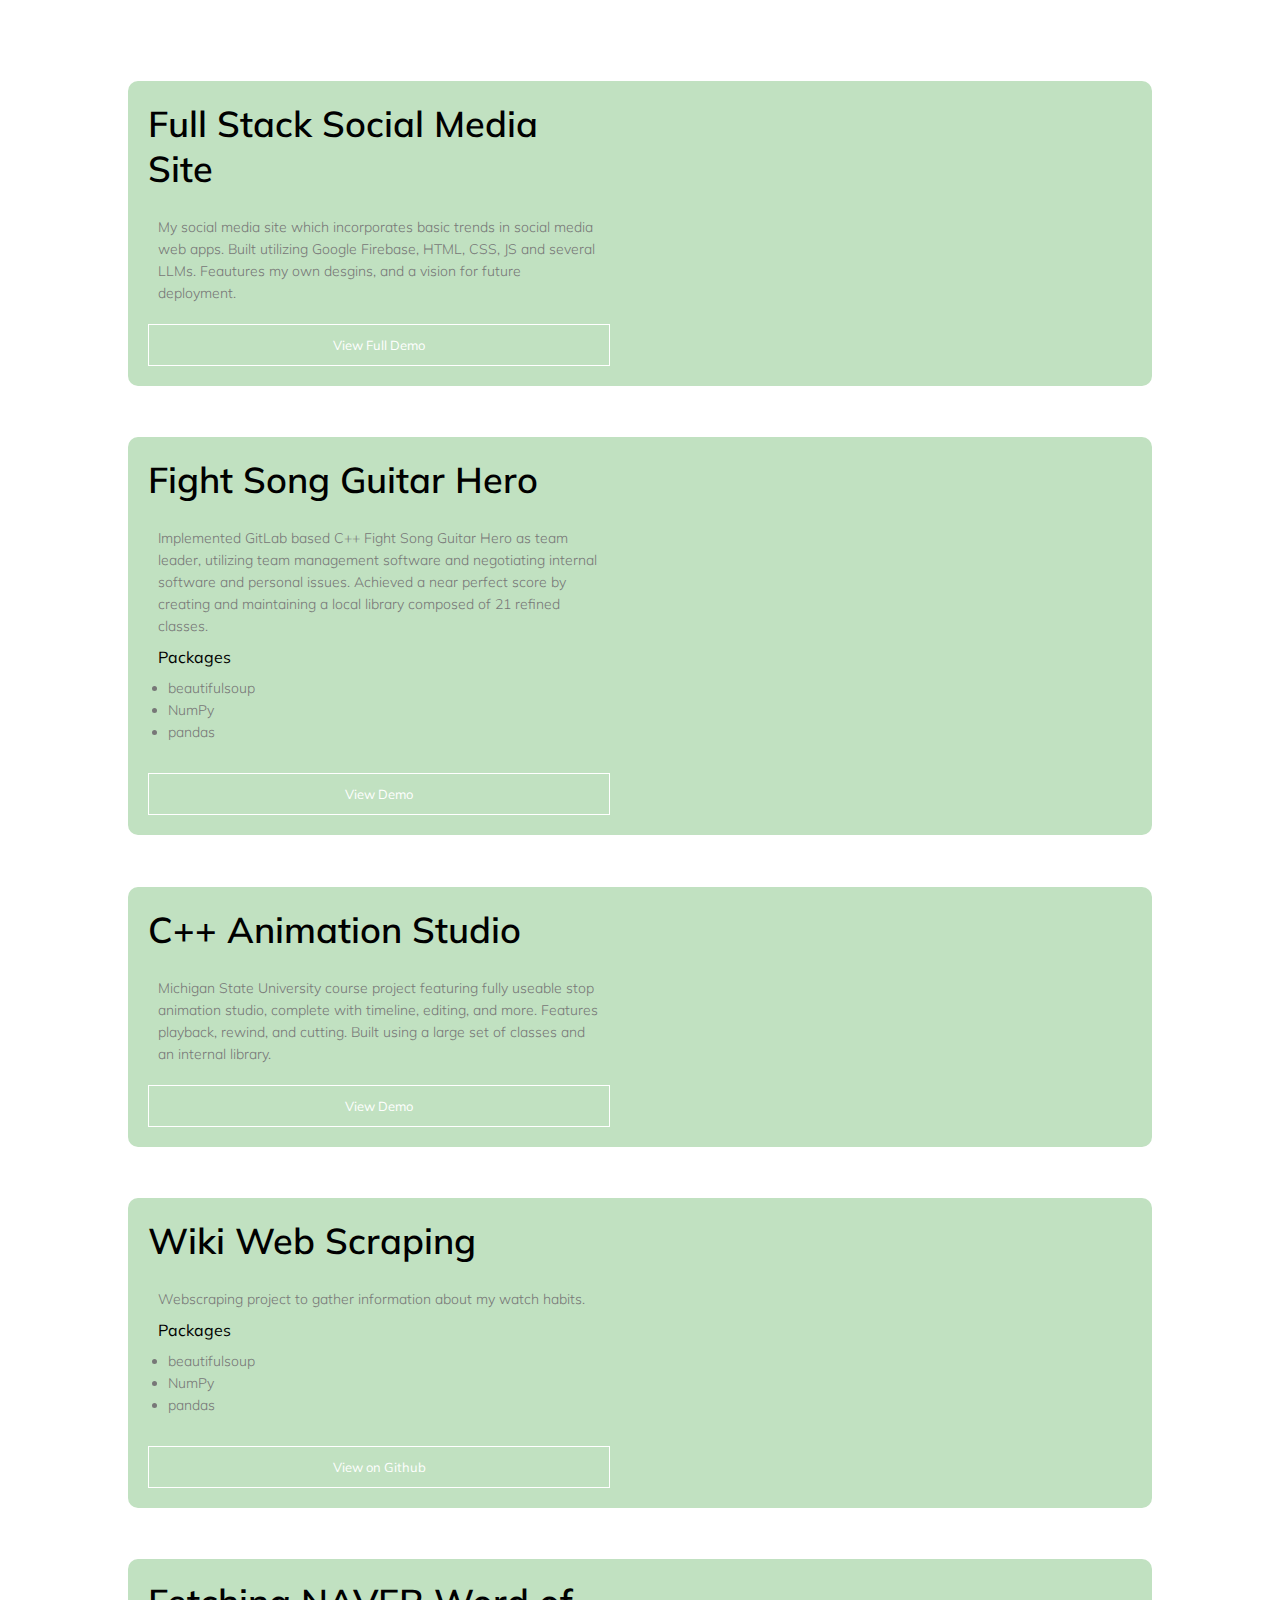
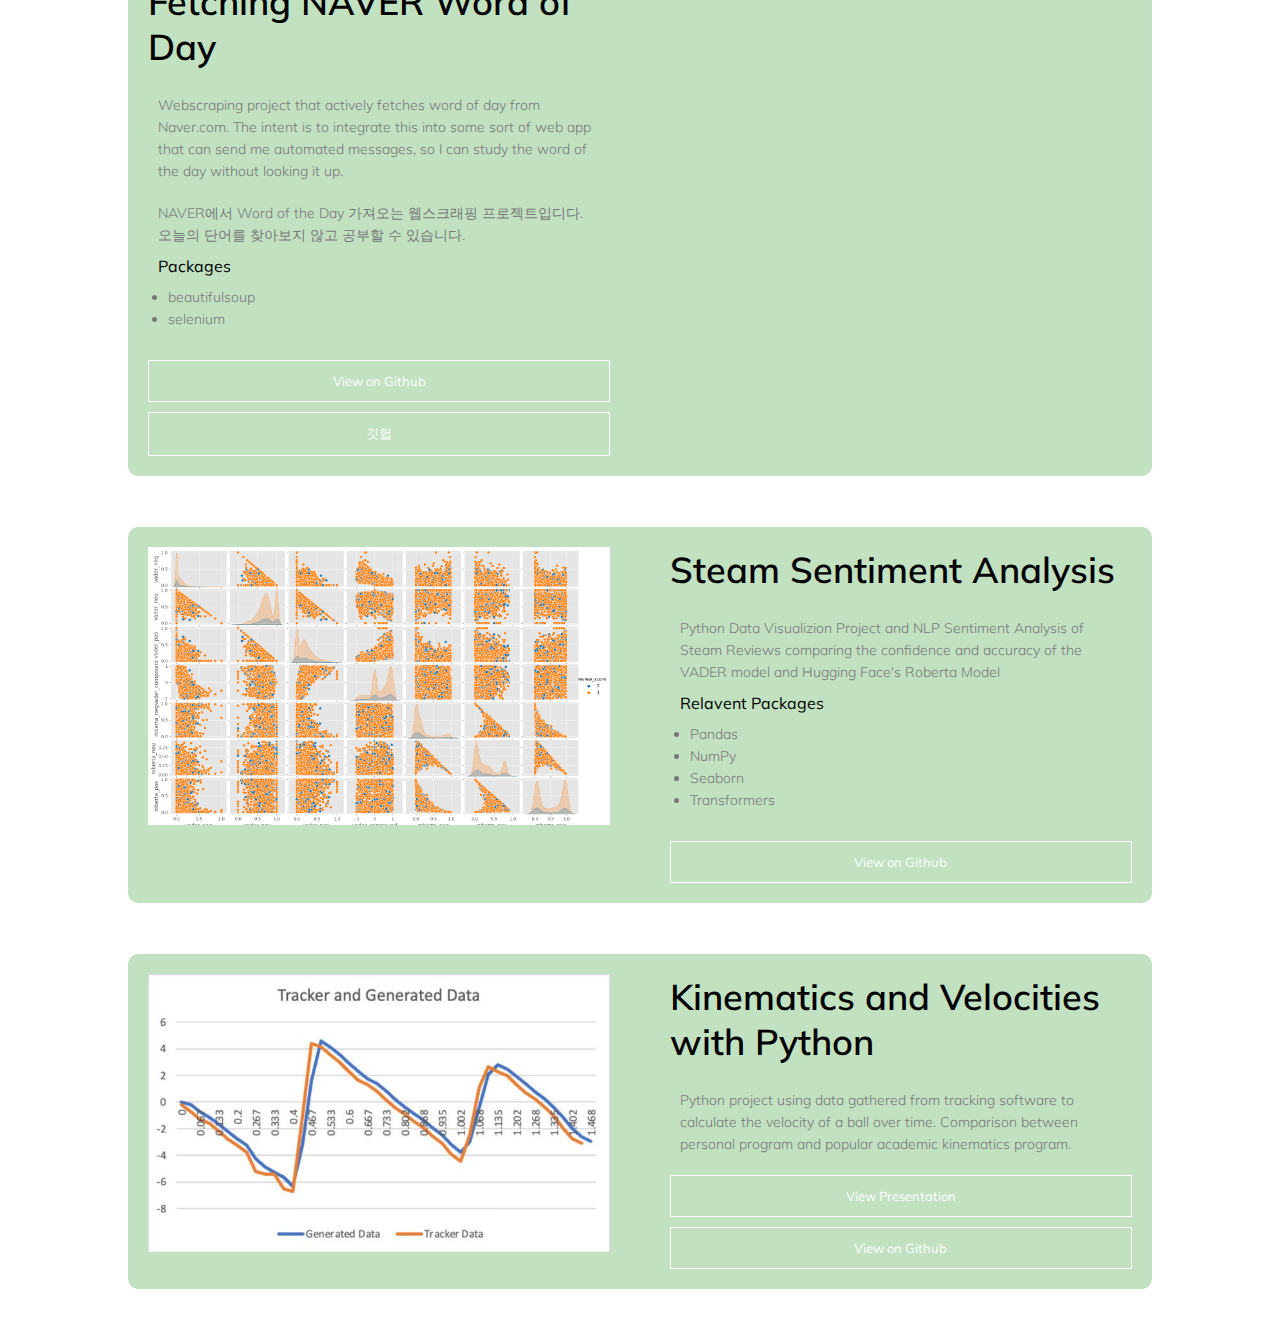
==== projects.html @ 7de13d2a "added additional projects page" ====
<!DOCTYPE html>

<html>

<head> 
    <meta name = "viewport" content = "width=device-width, initial-scale = 1.0"> 
        <title>
            Nolan Jolley
        </title>
        <link rel="stylesheet" href="style.css"> 
        <link rel="preconnect" href="https://fonts.googleapis.com">
        <link rel="preconnect" href="https://fonts.gstatic.com" crossorigin>
        <link href="https://fonts.googleapis.com/css2?family=Mulish:wght@200;300;400;600;700&display=swap" rel="stylesheet">
        <link rel="stylesheet" href="https://stackpath.bootstrapcdn.com/font-awesome/4.7.0/css/font-awesome.min.css">
</head>
<body>
<section class="projects">

    <div class = "row2"> 


        <div class="project-col">

            <h1>Full Stack Social Media Site</h1>
            <p>My social media site which incorporates basic trends in social media web apps. Built utilizing Google Firebase, HTML, CSS, JS and several LLMs. Feautures my own desgins, and a vision for future deployment.
            </p>
            
            
            <a href="" target = blank_ class = "hero-btn"> View Full Demo</a>
        </div>
        <div class="project-col">

            <!-- <img src = "images/VADERvsRoberta.png"> -->
            
        </div>
    </div>

    <div class = "row2"> 


        <div class="project-col">

            <h1>Fight Song Guitar Hero</h1>
            <p>Implemented GitLab based C++ Fight Song Guitar Hero as team leader, utilizing team management software and negotiating internal software and personal issues. Achieved a near perfect score by creating and maintaining a local library composed of 21 refined classes. 
            </p>
            <h4>Packages</h4>
            
            <ul>
                
                <li>beautifulsoup</li>

                <li>NumPy</li>
                
                <li>pandas</li>

            </ul>
            <a href="" target = blank_ class = "hero-btn"> View Demo</a>
        </div>
        <div class="project-col">

            <!-- <img src = "images/VADERvsRoberta.png"> -->
            
        </div>
    </div>

    <div class = "row2"> 
        <div class="project-col">

            <h1>C++ Animation Studio</h1>
            <p> Michigan State University course project featuring fully useable stop animation studio, complete with timeline, editing, and more. Features playback, rewind, and cutting. Built using a large set of classes and an internal library.   
                 
            </p>
 
            <a href="" target = blank_ class = "hero-btn"> View Demo</a>
        </div>
        <div class="project-col">

            <!-- <img src = "images/VADERvsRoberta.png"> -->
            
        </div>
    </div>
    <div class = "row2"> 


        <div class="project-col">

            <h1>Wiki Web Scraping</h1>
            <p>Webscraping project to gather information about my watch habits.  
            </p>
            <h4>Packages</h4>
            
            <ul>
                
                <li>beautifulsoup</li>

                <li>NumPy</li>
                
                <li>pandas</li>

            </ul>
            <a href="https://github.com/nolanjolley/kdramawikiscrape" target = blank_ class = "hero-btn"> View on Github</a>
        </div>
        <div class="project-col">

            <!-- <img src = "images/VADERvsRoberta.png"> -->
            
        </div>
    </div>



    <div class = "row2"> 


        <div class="project-col">

            <h1>Fetching NAVER Word of Day</h1>
            <p>Webscraping project that actively fetches word of day from Naver.com. The intent is to integrate this into some sort of web app that can send me automated messages, so I can study the word of the day without looking it up. 
            </p>
            <p>
                NAVER에서 Word of the Day 가져오는 웹스크래핑 프로젝트입디다. 오늘의 단어를 찾아보지 않고 공부할 수 있습니다. 
            </p>
            <h4>Packages</h4>
            
            <ul>
                
                <li>beautifulsoup</li>
                <li>selenium</li>

            </ul>
            <a href="https://github.com/nolanjolley/fetchwordofday" target = blank_ class = "hero-btn"> View on Github</a>
            <a href="https://github.com/nolanjolley/fetchwordofday" target = blank_ class = "hero-btn"> 깃헙</a>
        </div>
        <div class="project-col">

            <!-- <img src = "images/VADERvsRoberta.png"> -->
            
        </div>
    </div>

    <div class = "row2"> 

        <div class="project-col">

            <img src = "images/VADERvsRoberta.png">
            
        </div>
        <div class="project-col">

            <h1> Steam Sentiment Analysis</h1>
            <p>Python Data Visualizion Project and NLP Sentiment Analysis of Steam Reviews comparing the confidence and 
                accuracy of the VADER model and Hugging Face's Roberta Model
            </p>
            <h4>
                Relavent Packages
            </h4>
            <ul>
                
                <li>Pandas</li>

                <li>NumPy </li>
                
                <li>Seaborn</li>

                <li>Transformers</li>
            </ul>
            
            <a href="https://github.com/nolanjolley/steam-sentiment-analysis" target = blank_ class = "hero-btn"> View on Github</a>
        </div>
    </div>
    <div class = "row2"> 

        <div class="project-col">

            <img src = "images/Screenshot 2023-09-03 at 11.42.48 PM.png">
            
        </div>
        <div class="project-col">
          
            <h1>Kinematics and Velocities with Python </h1>
            <p>Python project using data gathered from tracking software to calculate 
                the velocity of a ball over time. Comparison between personal program and popular academic 
                kinematics program. 
            </p>
            <a href="https://drive.google.com/file/d/1aO3XGVloeSkYE9qz4G8ztH5Ztpsj8HgO/view?usp=sharing" target = blank_ class = "hero-btn"> View Presentation</a>
            <a href="https://github.com/nolanjolley/vel_project" target = blank_ class = "hero-btn"> View on Github </a>
            
        </div>
    </div>
</section>
    

</body>
---- style.css ----
*{ 
    margin: 0; 
    padding: 0; 
    font-family: 'Mulish', sans-serif;
}

.header1 { 
    min-height: 100vh; 
    width: 100%; 
    background-image: linear-gradient(rgb(4,9,30,0.7),rgb(4,9,30,0.7)), url(images/IMG_0151.jpeg);

    background-position: center;
    background-size: cover;
    position: relative; 
    
}

nav{ 

    display: flex; 
    padding: 2% 6%; 
    justify-content: space-between;
    align-items: center;

}

.nav-links { 

    flex: 1; 
    text-align: right;
    
}

.nav-links ul li { 

    list-style: none; 
    display: inline-block; 
    padding: 8px 12px; 
    position: relative; 

}

.nav-links ul li a{ 

    color: #fff;
    text-decoration: none; 
    font-size: 13px;

}

.nav-links ul li::after{

    content: ''; 
    width: 0%;
    height: 2px; 
    background: #C1E1C1;
    display: block; 
    margin: auto; 
    transition: 0.5s;

}

.nav-links ul li:hover::after {

    width: 100%; 

} 

.text-box { 
    width: 90%; 
    color: white; 
    position: absolute; 
    top: 50%; 
    left: 50%; 
    transform: translate(-50%, 50%); 
    text-align: left;
}

.text-box h1{
    font-size: 62px; 
}

.text-box p{ 
    margin: 10px 0 40px; 
    font-size: 14px; 
    color: white; 
}

.hero-btn { 
    display: inline-block; 
    text-decoration: none; 
    color: white; 
    border: 1px solid white;
    padding: 12px 34px; 
    font-size: 13px; 
    background: transparent; 
    position: relative; 
    cursor: pointer;
}

.hero-btn:hover {
    
    border: 1px solid #C1E1C1; 
    background: #C1E1C1; 
    transition: 1s; 

}

nav .fa { 
    display: none; 
}

@media(max-width:700px) { 

    .text-box h1 { 
        font-size: 20px; 
    }

    .hero-btn:hover {
        
        border: 1px solid #C1E1C1; 
        background: #C1E1C1; 
        transition: 1s; 
    
    }

    .nav-links ul li { 
            display: block; 
            font-size: 40px;
    }

    .nav-links { 
        position: absolute; 
        background: #C1E1C1; 
        height: 100vh; 
        width:  200px; 
        top: 0; 
        right: -200px; 
        text-align: right; 
        z-index: 2; 
        transition: 1s; 
    }
    
    nav .fa { 
        display: block; 
        color: white; 
        margin: 10px; 
        font-size: 20px; 
        cursor: pointer; 
    }
    /* .nav-links ul { 
        padding: 10px; 
    } */
}

/*-- about section --*/ 

.about { 

    width: 80%;
    margin: auto; 
    text-align: center;
    padding-top: 40px; 

}

h1 { 

    font-size: 36px; 
    font-weight: 600;
    
}

p { 

    color: #777; 
    font-size: 14px; 
    font-weight: 300;
    line-height: 22px;
    padding: 10px; 
    

}

.row { 

    margin-top: 5%;
    display: flex; 
    justify-content: space-between;
} 

.proj-col { 

    flex-basis: 31%;
    background: #C1E1C1;
    border-radius: 10px; 
    margin-bottom: 5%; 
    padding: 20px 12px; 
    box-sizing: border-box;
    transition: 0.5s; 
    text-align: left;
}

.proj-col ul { 
    margin-left: 10px; 
    color: #777; 
    font-size: 14px; 
    font-weight: 300;
    line-height: 22px;
    padding: 10px; 
}
.proj-col h4 { 
    font-weight: 400;
    padding-left: 10px; 
}

h2{ 

    text-align: center;
    font-weight: 600;
    margin: 10px; 

}

.proj-col:hover { 

    box-shadow: 0 0 20px 0px rgba(0,0,0,0.2)

}

@media(max-width: 700px) { 

    .row{ 
        flex-direction: column;
    }

}

/*-- projects --*/ 

.projects { 

    width: 80%;
    margin: auto; 
    padding-top: 30px;
    text-align: center; 

}


.row2 { 
    margin-top: 5%;
    display: flex; 
    justify-content: space-between;

    flex-basis: 31%;
    background: #C1E1C1;
    border-radius: 10px; 
    margin-bottom: 5%; 
    padding: 20px 20px; 
    box-sizing: border-box;
    transition: 0.5s; 
}

.row2:hover { 
    box-shadow: 0 0 20px 0px rgba(0,0,0,0.2)
}

.project-col { 
    flex-basis: 47%; 
    /* margin-bottom: 20px; */
    /* border-radius: 10px;  */
    position: relative;
    overflow: hidden; 
    justify-content: space-between; 
    flex-direction: column;

    display: flex;
}


.project-col img { 
    width: 100%;
    /* padding-bottom: 12px; */
    align-self: center;
}

.project-col h1{ 
    margin-bottom: 15px; 
    text-align: left;
}

.project-col p { 
    text-align: left;
}

.proj-col .hero-btn:hover {
    border: 1px solid white; 
    background: white; 
    color: #C1E1C1;
    transition: 1s; 
}

/* .proj-btn { 
    display: inline-block; 
    text-decoration: none; 
    color: white; 
    border: 1px solid white;
    padding: 12px 34px; 
    font-size: 13px; 
    background: transparent; 
    position: relative; 
    cursor: pointer;
    /* text-align: right;  

} */

/* .proj-btn:hover {
    border: 1px solid white; 
    background: white; 
    color: #C1E1C1;
    transition: 1s; 
} */
/* .pres-btn { 
    display: inline-block; 
    text-decoration: none; 
    color: white; 
    border: 1px solid white;
    padding: 12px 34px; 
    font-size: 13px; 
    background: transparent; 
    position: absolute; 
    cursor: pointer;
    /* text-align: right;  
} */

/* .pres-btn:hover {
    border: 1px solid white; 
    background: white; 
    color: #C1E1C1;
    transition: 1s; 
} */

.project-col h4 { 
    font-weight: 400;
    padding-left: 10px; 
    text-align: left;
}

.project-col ul { 
    margin-left: 10px; 
    color: #777; 
    font-size: 14px; 
    font-weight: 300;
    line-height: 22px;
    padding: 10px; 
    padding-bottom: 20px; 
    text-align: left; 
}

.project-col .proj-btn { 
    position: absolute;
    bottom: 20px;
    right: 20px;
}
.project-col .pres-btn { 
    position: absolute;
    bottom: 20px;
    left: 10px; 
}

.project-col a {
    margin-top: 10px;
}

@media(max-width: 700px) { 

    .row2{ 
        flex-direction: column;
        text-align: left;
    }
    .project-col .proj-btn { 
     
        position: relative;  
        margin: 10px; 
       
        bottom: 0px;
        right: 0px;
    }

}

/* contact */

.contact { 
    margin: 100px auto; 
    width: 80%; 
    background-image: linear-gradient(rgba(0,0,0,0.7), rgba(0,0,0,0.7)), url(images/IMG_0193.jpeg);
    background-position: center;
    background-size: cover;
    border-radius: 10px; 
    text-align: center; 
    padding: 100px 0; 
}

.contact h1 { 
    color: white; 
    margin-bottom: 20px;
    padding: 0;
}

@media (max-width: 700px) { 
    .contact h1 { 
        font-size: 24px; 
    }

}

/* footer */

.footer { 
    width: 100%; 
    text-align: center;
    /* padding: 30px;  */
}

.icons .fa { 
    color: black; 
    margin: 0 13px; 
    cursor: pointer;
    padding-left: 30px; 
    padding-right: 30px; 
    padding-bottom: 30px; 
}

.hero-btn2 { 
    display: inline-block; 
    text-decoration: none; 
    color: #C1E1C1;  
    border: 1px solid #C1E1C1;
    padding: 12px 34px; 
    font-size: 13px; 
    background: transparent; 
    position: relative; 
    cursor: pointer;
}

.hero-btn2:hover { 
    border: 1px solid white; 
    background: #C1E1C1; 
    color: white;
    transition: 1s; 
}
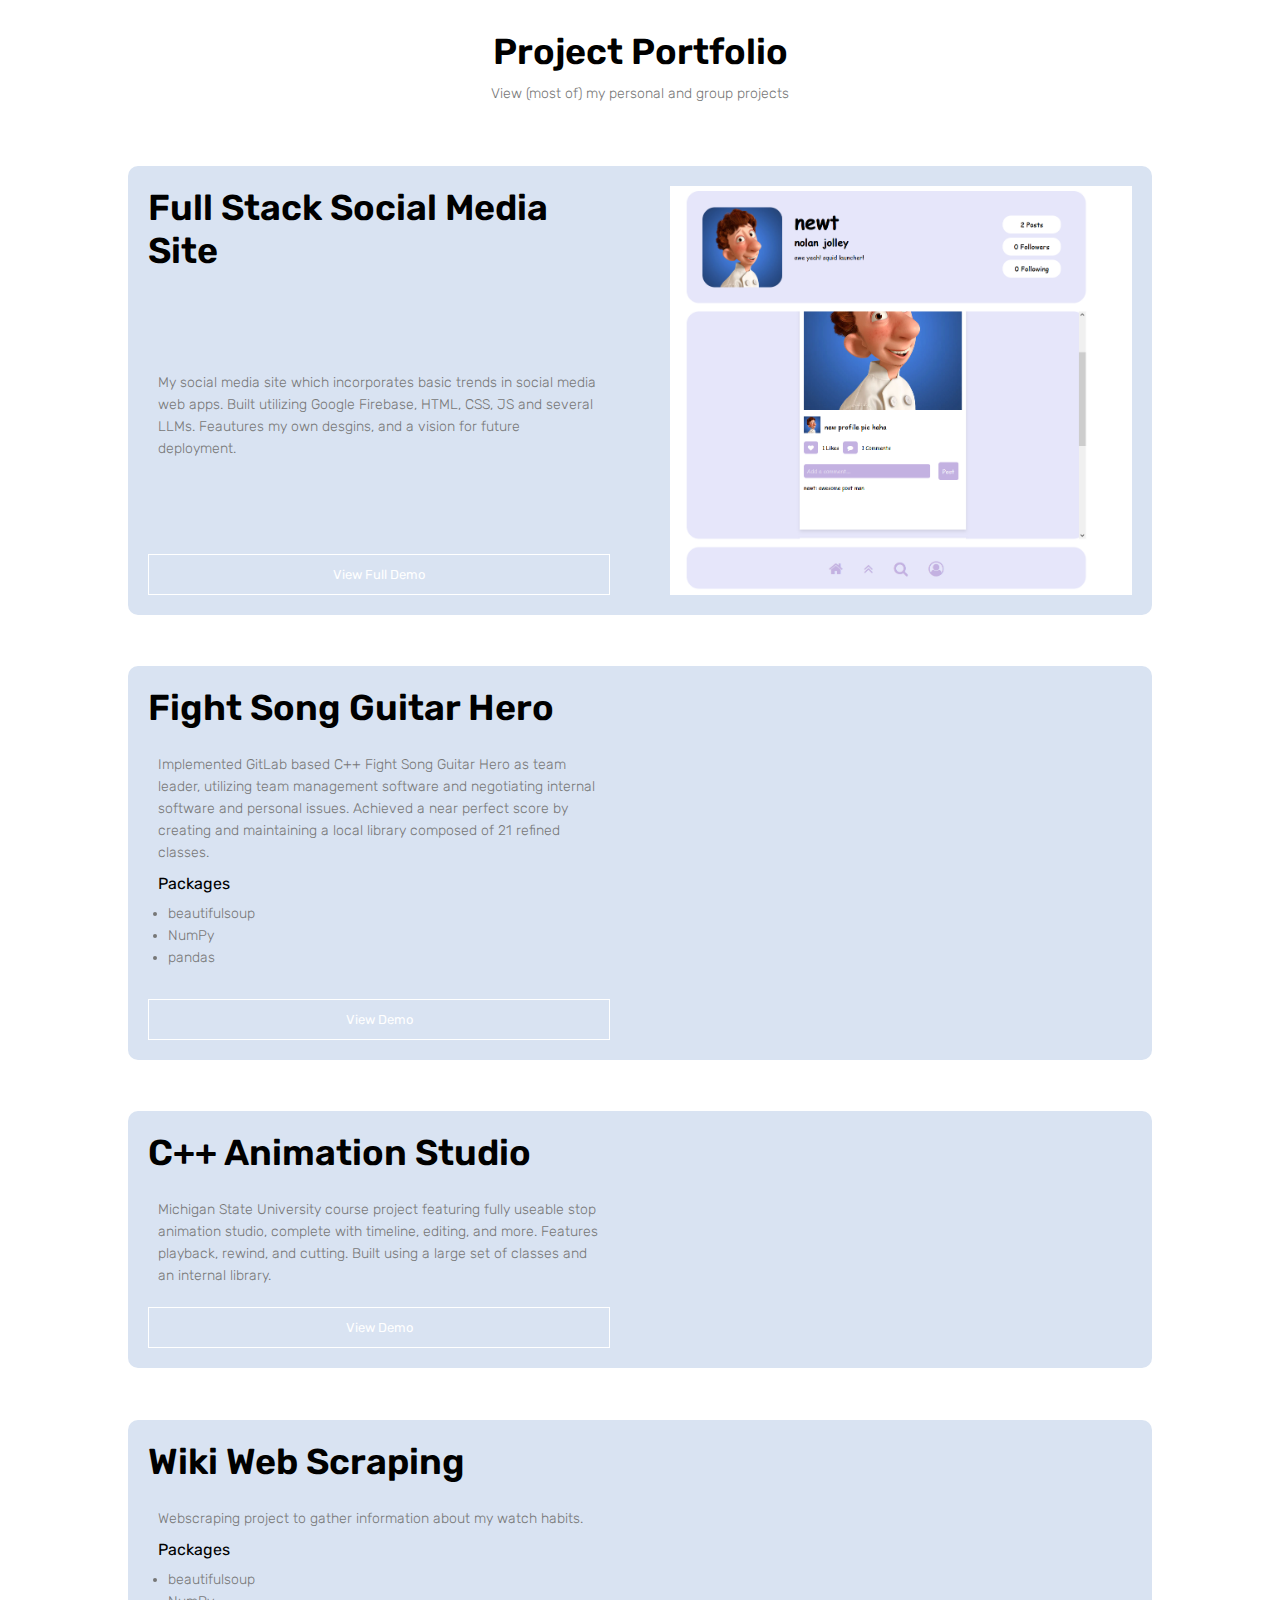
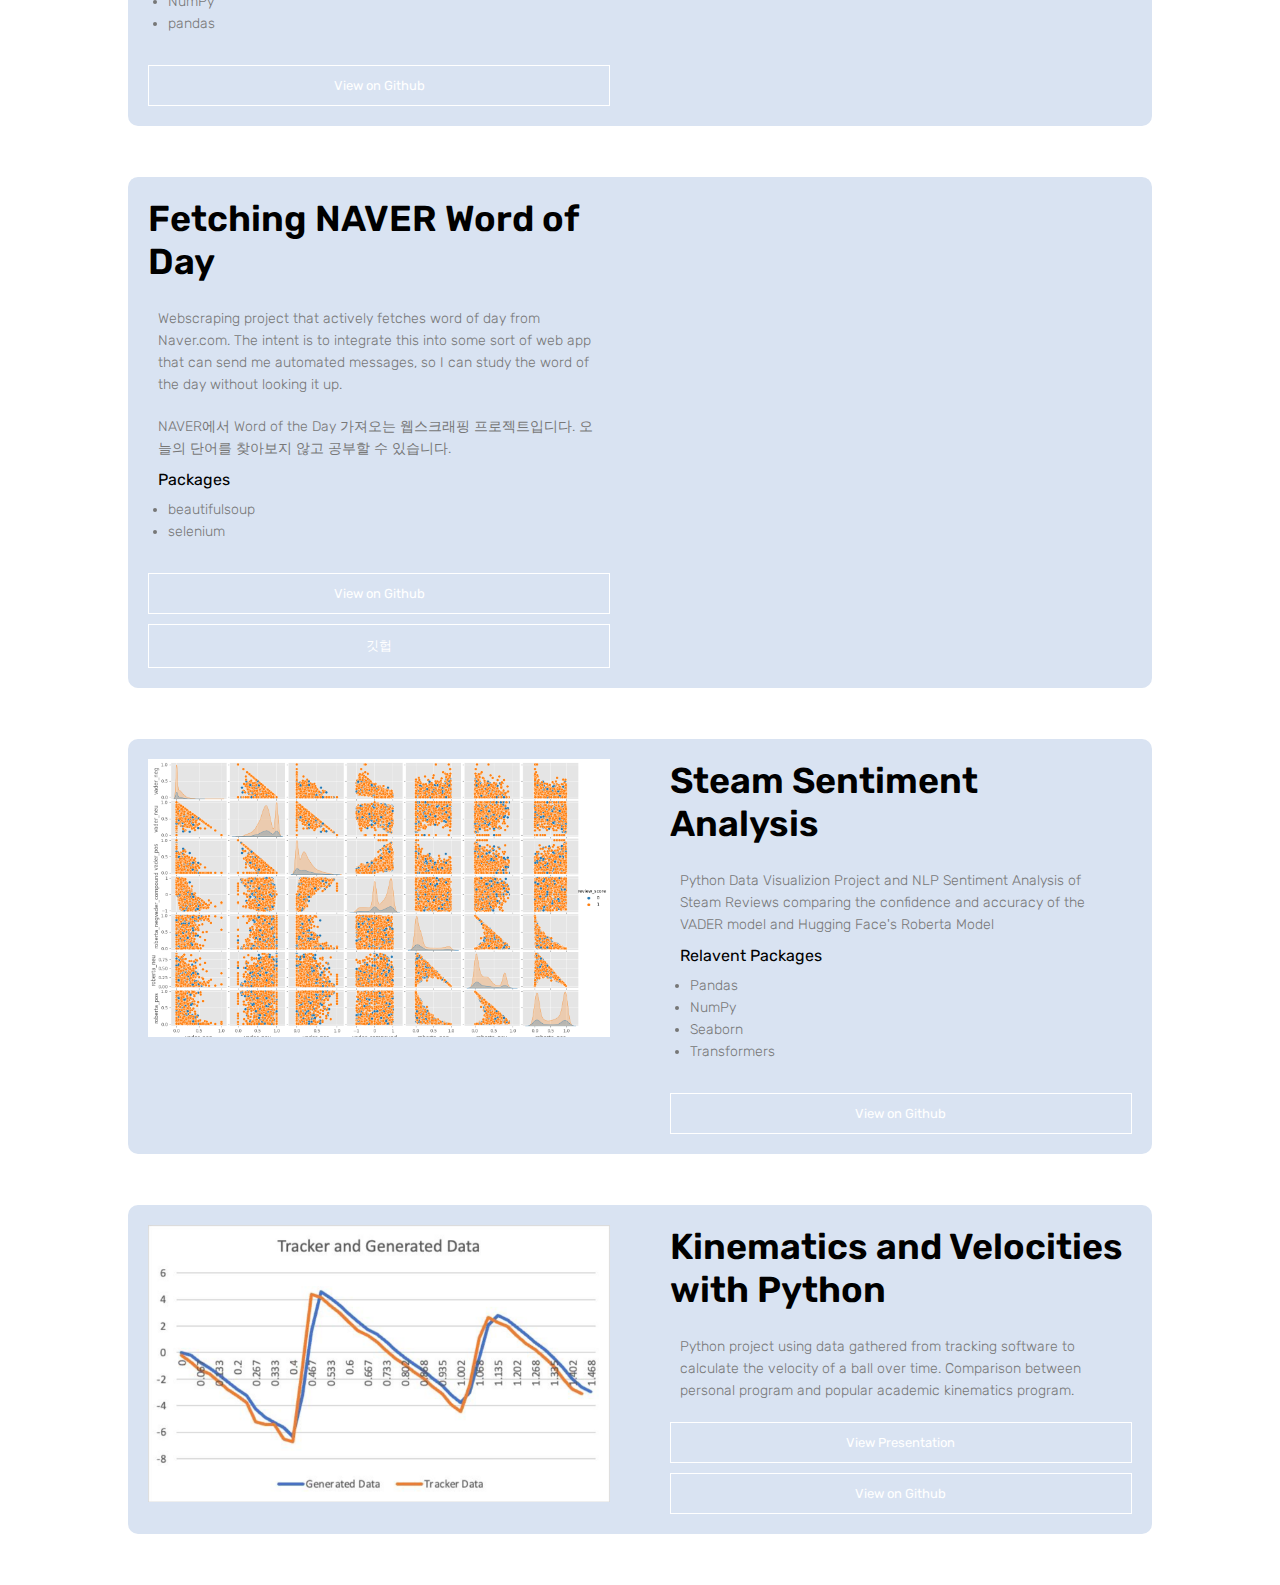
==== commit 1f1109bb: "added minor visual improvements" ====
--- a/projects.html
+++ b/projects.html
@@ -11,12 +11,16 @@
         <link rel="preconnect" href="https://fonts.googleapis.com">
         <link rel="preconnect" href="https://fonts.gstatic.com" crossorigin>
         <link href="https://fonts.googleapis.com/css2?family=Mulish:wght@200;300;400;600;700&display=swap" rel="stylesheet">
+        <link href='https://fonts.googleapis.com/css?family=Rubik' rel='stylesheet'>
         <link rel="stylesheet" href="https://stackpath.bootstrapcdn.com/font-awesome/4.7.0/css/font-awesome.min.css">
 </head>
 <body>
+    
+
 <section class="projects">
-
-    <div class = "row2"> 
+    <h1> Project Portfolio </h1>
+        <p>View (most of) my personal and group projects </p>
+    <div class = "row3"> 
 
 
         <div class="project-col">
@@ -30,12 +34,12 @@
         </div>
         <div class="project-col">
 
-            <!-- <img src = "images/VADERvsRoberta.png"> -->
+            <img src = "images/socialmed.png">
             
         </div>
     </div>
 
-    <div class = "row2"> 
+    <div class = "row3"> 
 
 
         <div class="project-col">
@@ -63,7 +67,7 @@
         </div>
     </div>
 
-    <div class = "row2"> 
+    <div class = "row3"> 
         <div class="project-col">
 
             <h1>C++ Animation Studio</h1>
@@ -79,7 +83,7 @@
             
         </div>
     </div>
-    <div class = "row2"> 
+    <div class = "row3"> 
 
 
         <div class="project-col">
@@ -109,7 +113,7 @@
 
 
 
-    <div class = "row2"> 
+    <div class = "row3"> 
 
 
         <div class="project-col">
@@ -138,7 +142,7 @@
         </div>
     </div>
 
-    <div class = "row2"> 
+    <div class = "row3"> 
 
         <div class="project-col">
 
@@ -168,7 +172,7 @@
             <a href="https://github.com/nolanjolley/steam-sentiment-analysis" target = blank_ class = "hero-btn"> View on Github</a>
         </div>
     </div>
-    <div class = "row2"> 
+    <div class = "row3"> 
 
         <div class="project-col">
 
--- a/style.css
+++ b/style.css
@@ -1,7 +1,7 @@
 *{ 
     margin: 0; 
     padding: 0; 
-    font-family: 'Mulish', sans-serif;
+    font-family: 'Rubik';
 }
 
 .header1 { 
@@ -100,8 +100,9 @@
 
 .hero-btn:hover {
     
-    border: 1px solid #C1E1C1; 
-    background: #C1E1C1; 
+    border: 1px solid white; 
+    background: white; 
+    color: #C1E1C1; 
     transition: 1s; 
 
 }
@@ -262,6 +263,20 @@
     transition: 0.5s; 
 }
 
+.row3 { 
+    margin-top: 5%;
+    display: flex; 
+    justify-content: space-between;
+
+    flex-basis: 31%;
+    background: #d9e3f2;
+    border-radius: 10px; 
+    margin-bottom: 5%; 
+    padding: 20px 20px; 
+    box-sizing: border-box;
+    transition: 0.5s; 
+}
+
 .row2:hover { 
     box-shadow: 0 0 20px 0px rgba(0,0,0,0.2)
 }
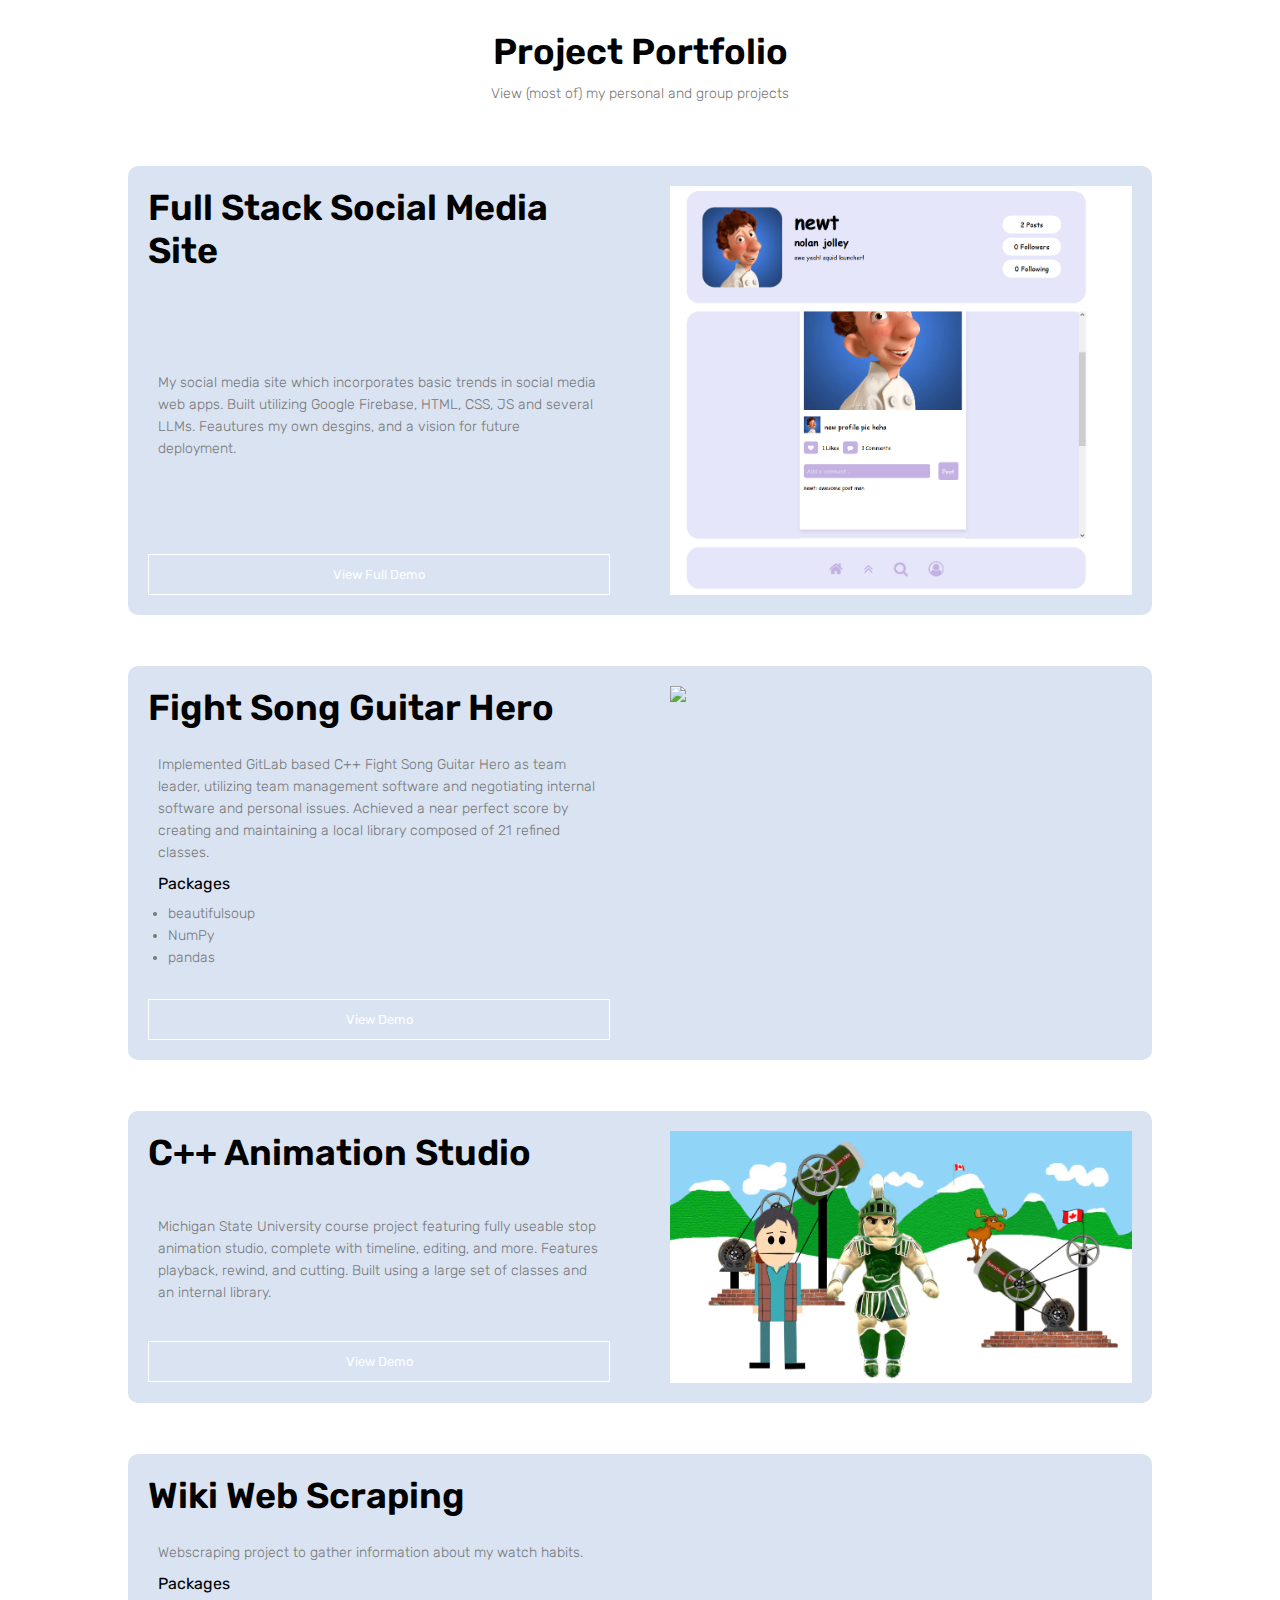
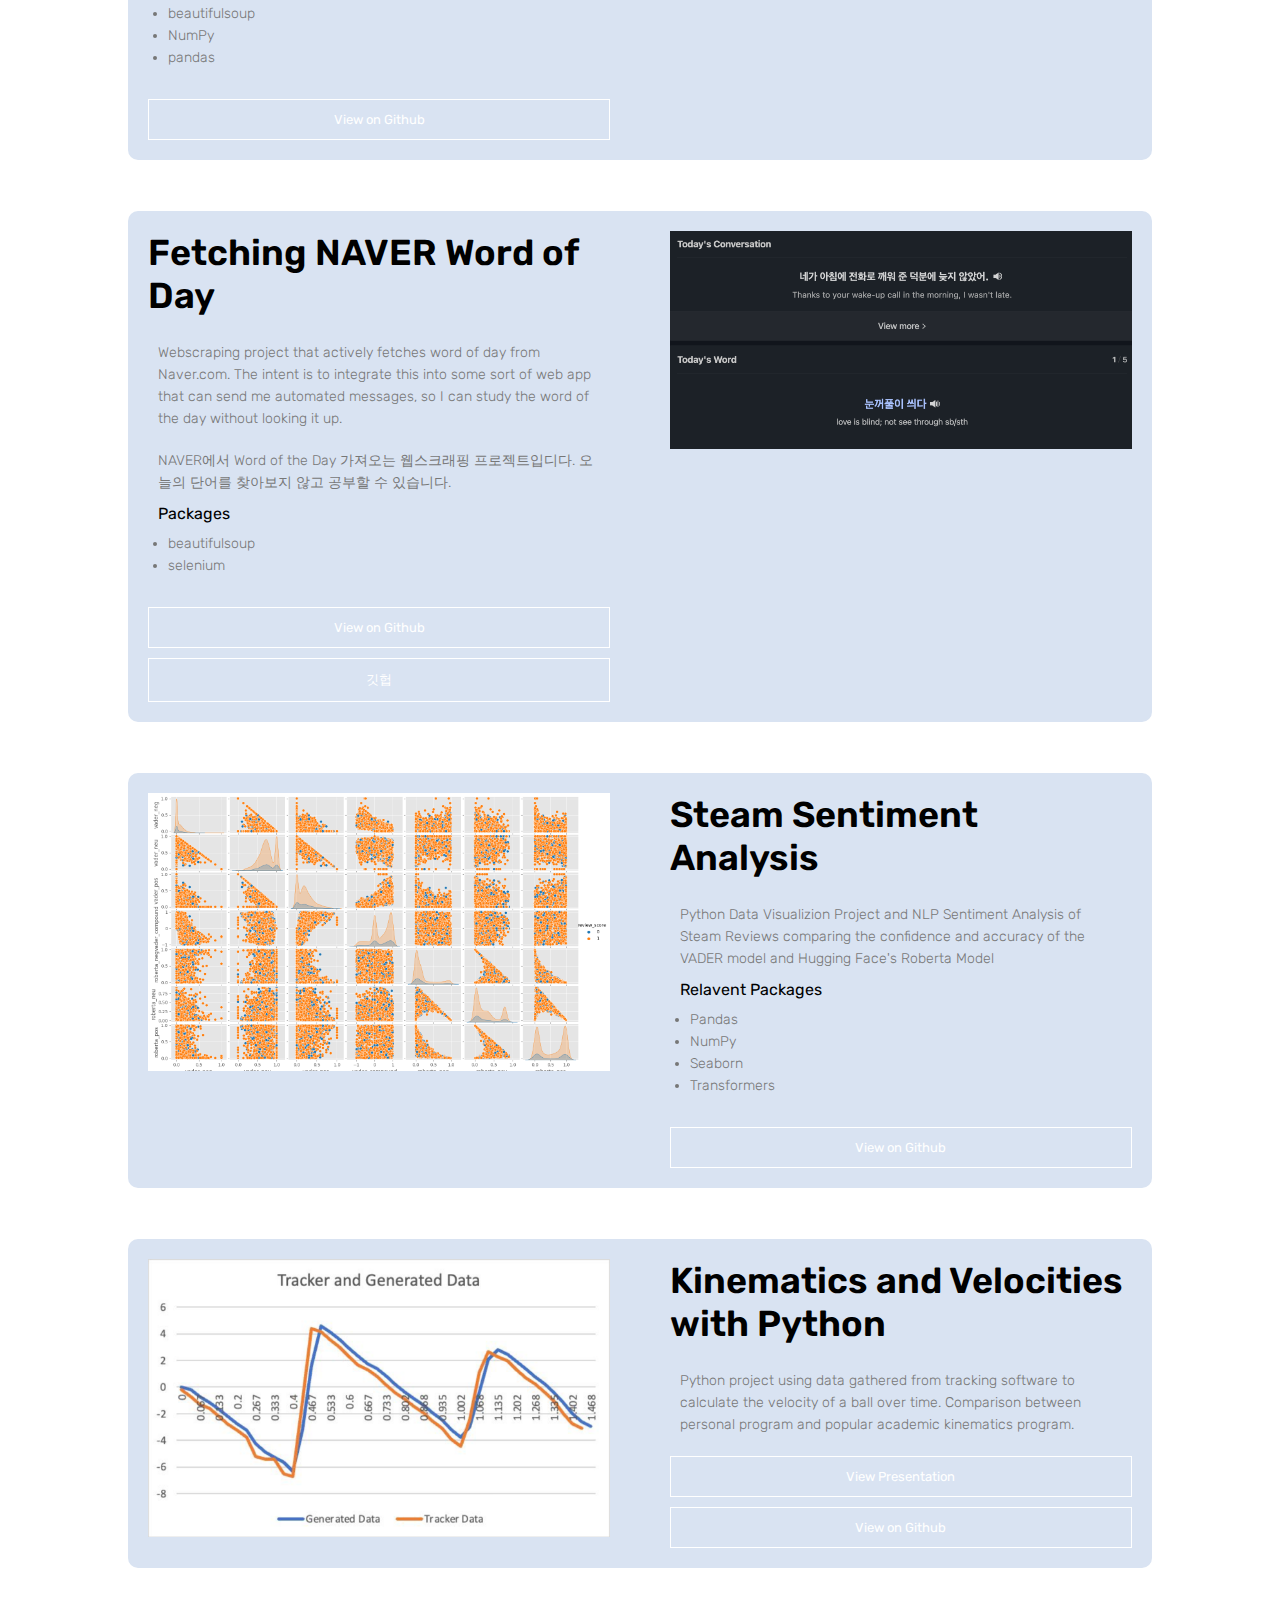
==== commit 7e6b4c89: "improvements to projects page" ====
--- a/projects.html
+++ b/projects.html
@@ -30,7 +30,7 @@
             </p>
             
             
-            <a href="" target = blank_ class = "hero-btn"> View Full Demo</a>
+            <a href="https://drive.google.com/file/d/1220vEfBNacxtOt5cvhkiYfv4QR_u9eX0/view?usp=sharing" target = blank_ class = "hero-btn"> View Full Demo</a>
         </div>
         <div class="project-col">
 
@@ -62,7 +62,7 @@
         </div>
         <div class="project-col">
 
-            <!-- <img src = "images/VADERvsRoberta.png"> -->
+            <img src = "images/spartanrock.png">
             
         </div>
     </div>
@@ -79,7 +79,7 @@
         </div>
         <div class="project-col">
 
-            <!-- <img src = "images/VADERvsRoberta.png"> -->
+            <img src = "images/anim.png">
             
         </div>
     </div>
@@ -137,7 +137,7 @@
         </div>
         <div class="project-col">
 
-            <!-- <img src = "images/VADERvsRoberta.png"> -->
+            <img src = "images/naverwod.png">
             
         </div>
     </div>
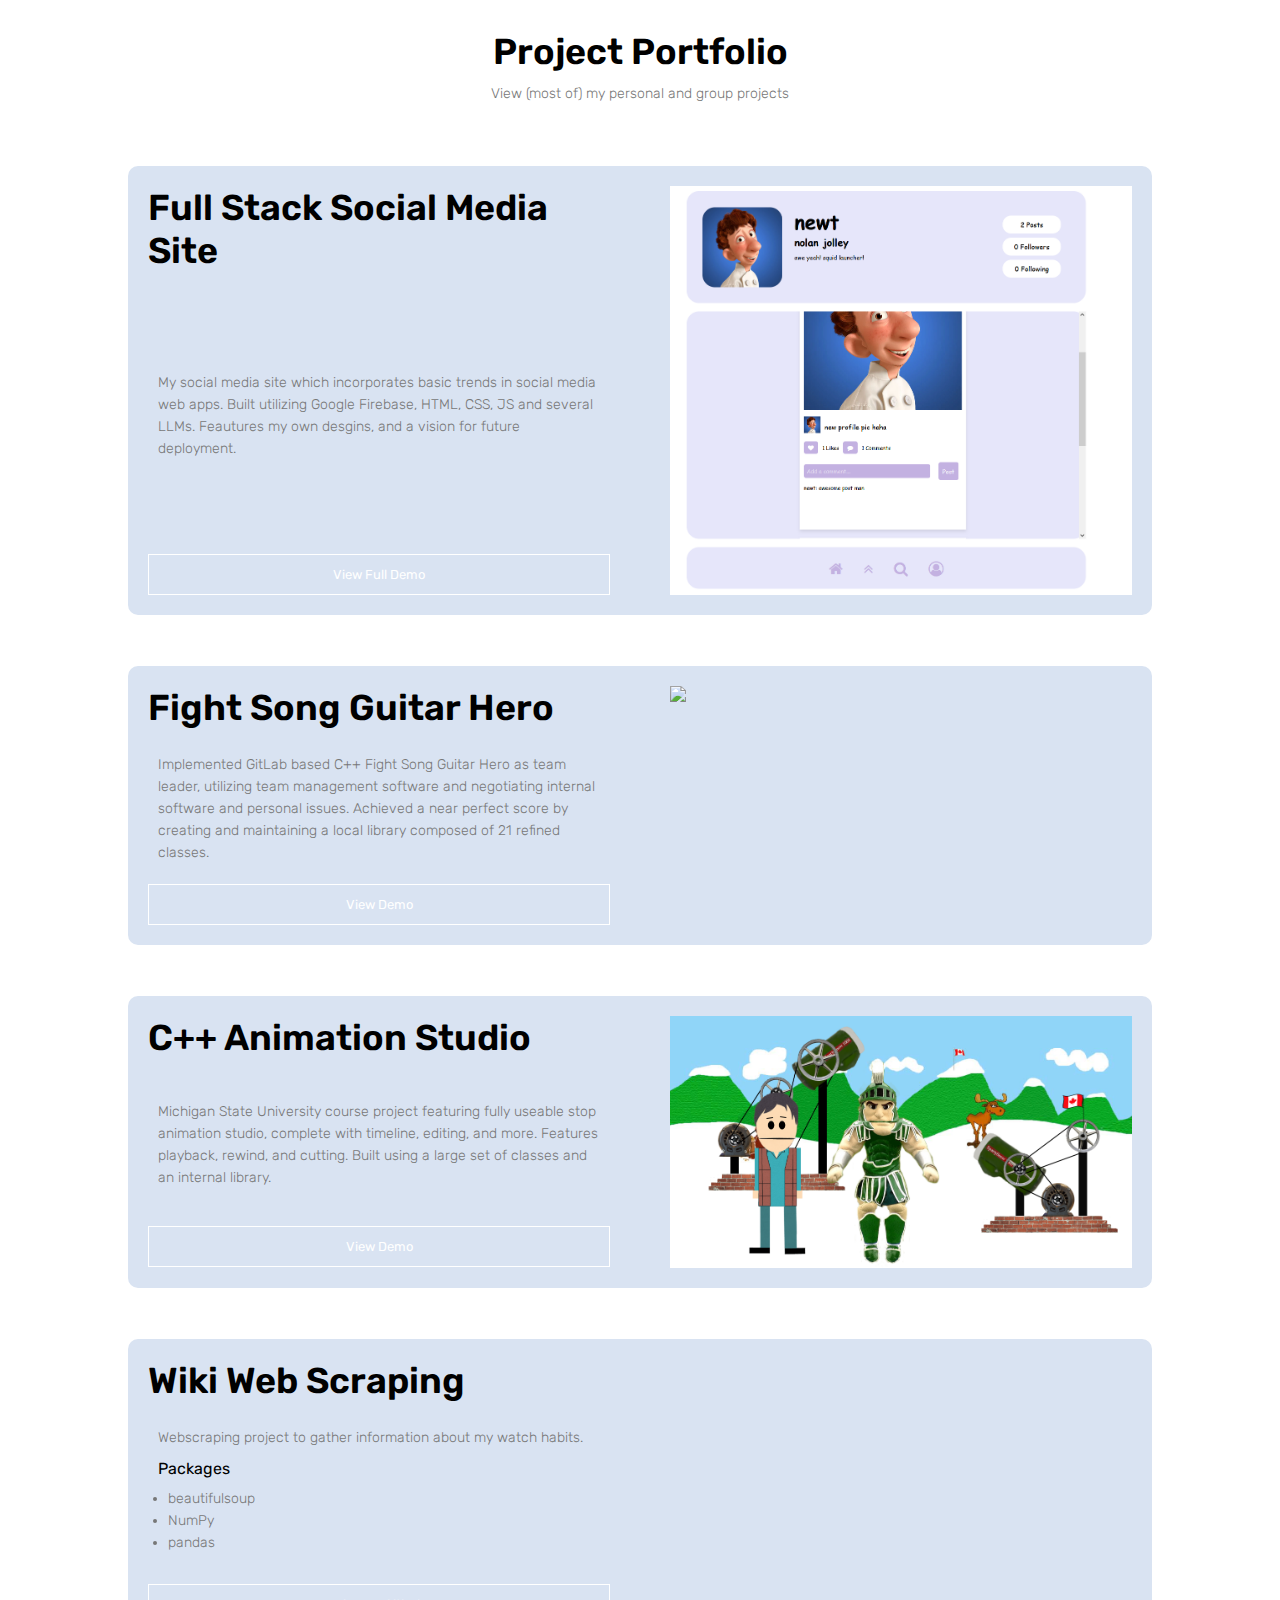
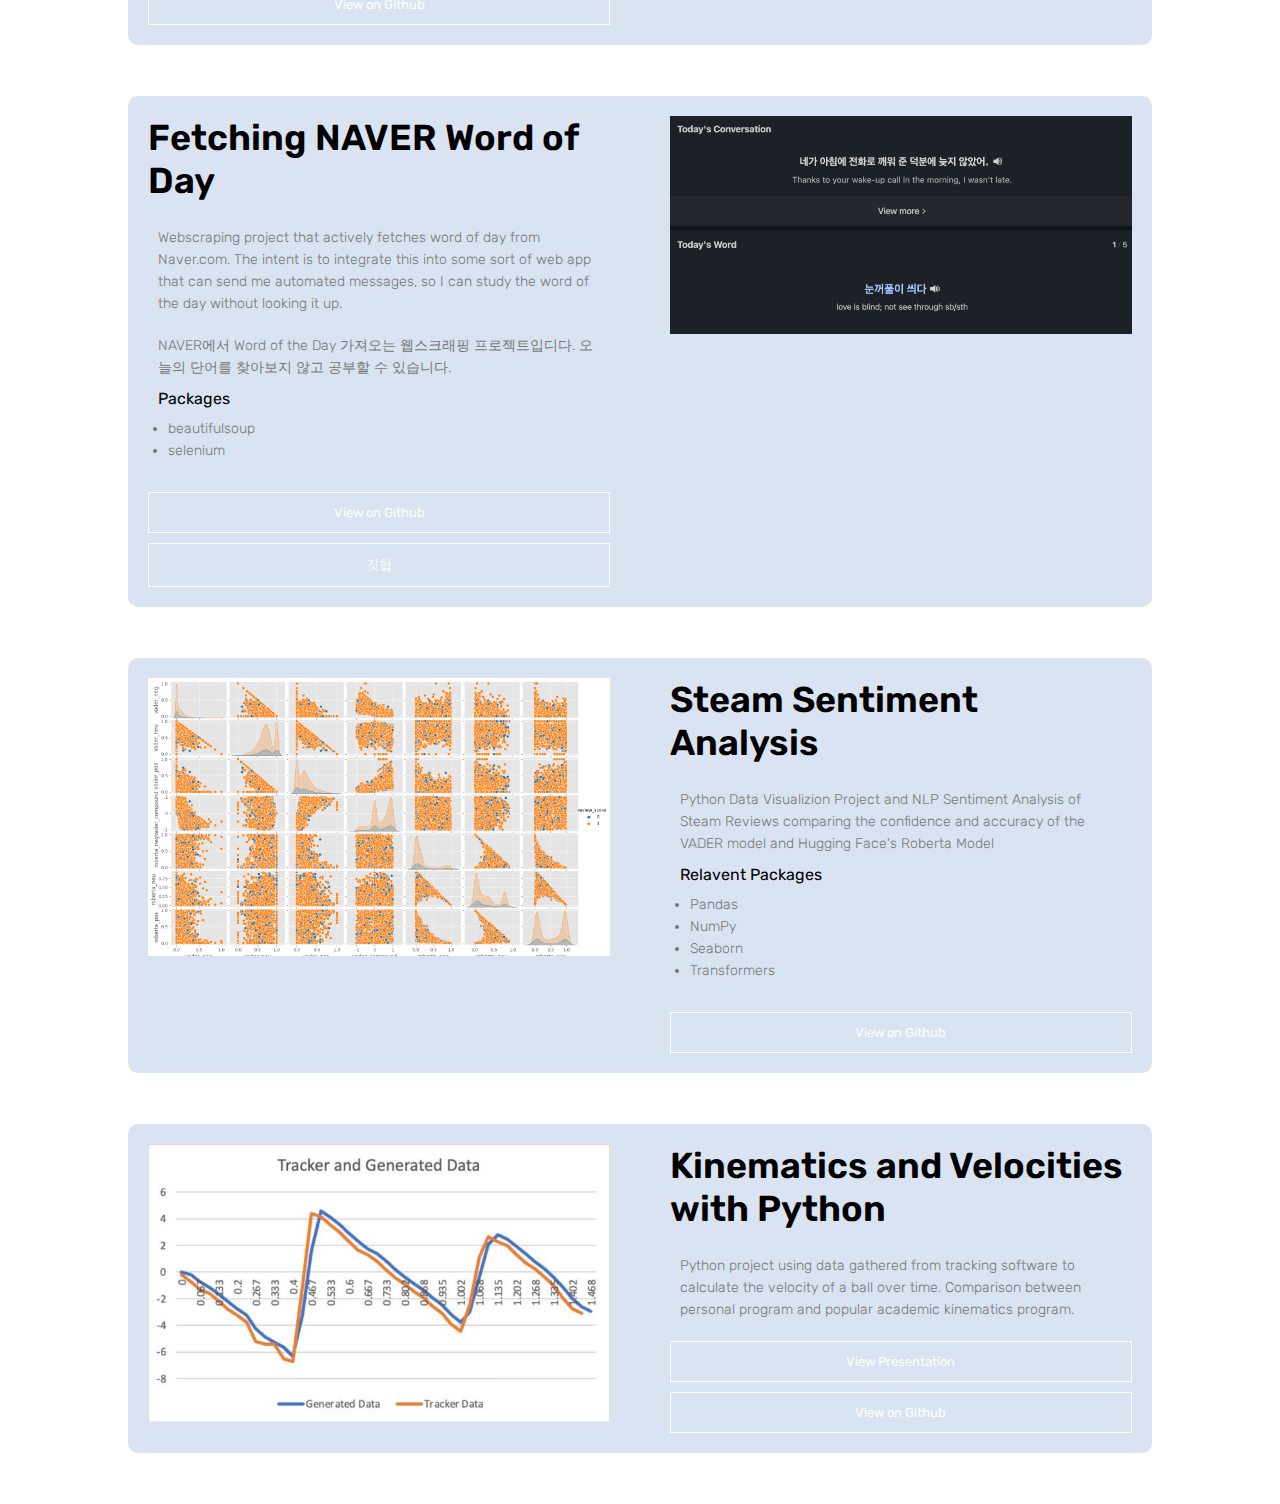
==== commit 1b8c4944: "erm whoopsies" ====
--- a/projects.html
+++ b/projects.html
@@ -47,7 +47,7 @@
             <h1>Fight Song Guitar Hero</h1>
             <p>Implemented GitLab based C++ Fight Song Guitar Hero as team leader, utilizing team management software and negotiating internal software and personal issues. Achieved a near perfect score by creating and maintaining a local library composed of 21 refined classes. 
             </p>
-            <h4>Packages</h4>
+            <!-- <h4>Packages</h4>
             
             <ul>
                 
@@ -57,7 +57,7 @@
                 
                 <li>pandas</li>
 
-            </ul>
+            </ul> -->
             <a href="" target = blank_ class = "hero-btn"> View Demo</a>
         </div>
         <div class="project-col">
